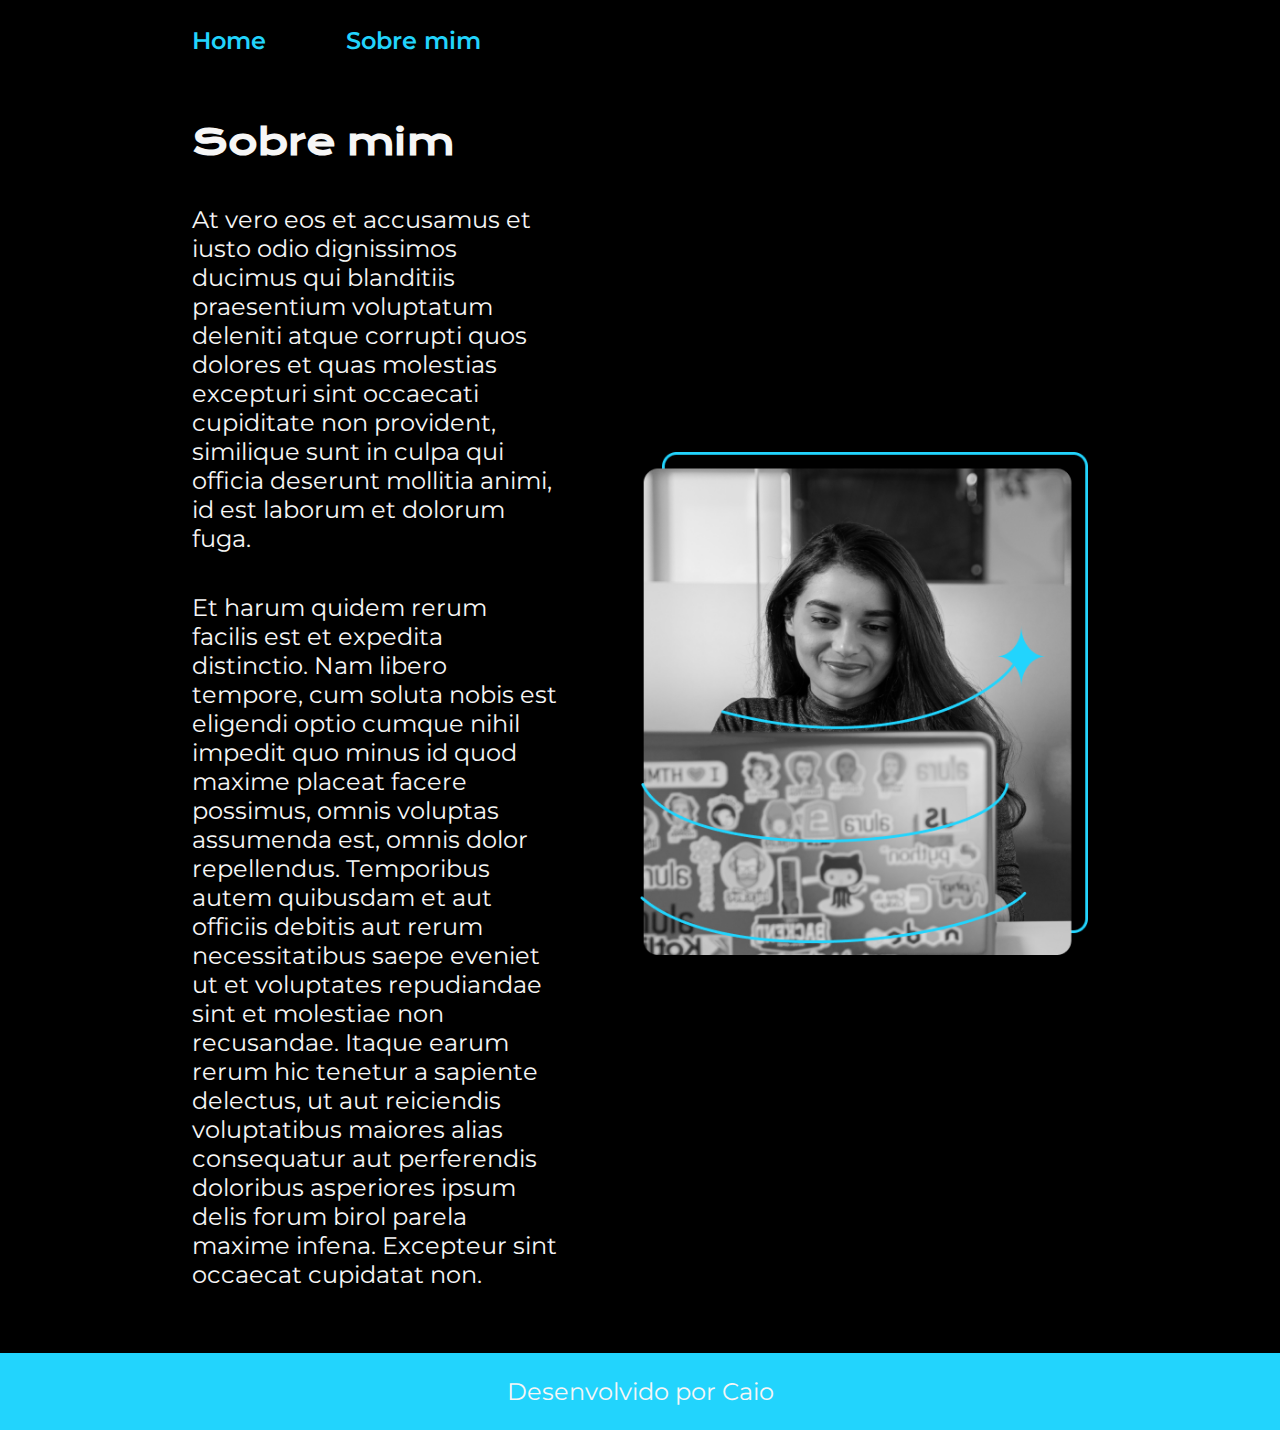
==== about.html @ fdb68b57 "first commit" ====
<!DOCTYPE html>
<html lang="en">

<head>
    <meta charset="UTF-8">
    <meta http-equiv="X-UA-Compatible" content="IE=edge">
    <meta name="viewport" content="width=device-width, initial-scale=1.0">
    <title>Sobre mim</title>
    <link rel="stylesheet" href="styles/style.css">
</head>

<body>
    <header class="cabecalho">
        <nav class="cabecalho_menu">
            <a class="cabecalho_menu_link" href="index.html">Home</a>
            <a class="cabecalho_menu_link" href="./about.html">Sobre mim</a>
        </nav>
    </header>
    <main class="apresentacao">
        <section class="apresentacao_conteudo">
            <h1 class="apresentacao_conteudo_titulo">Sobre mim</h1>
            <p class="apresentacao_conteudo_texto">
                At vero eos et accusamus et iusto odio dignissimos ducimus qui blanditiis praesentium voluptatum deleniti
                atque corrupti quos dolores et quas molestias excepturi sint occaecati cupiditate non provident,
                similique sunt in culpa qui officia deserunt mollitia animi, id est laborum et dolorum fuga.
            </p>
            <p class="apresentacao_conteudo_texto">
                Et harum quidem rerum facilis est et expedita distinctio. Nam libero tempore, cum soluta nobis est
                eligendi optio cumque nihil impedit quo minus id quod maxime placeat facere possimus, omnis voluptas
                assumenda est, omnis dolor repellendus. Temporibus autem quibusdam et aut officiis debitis aut rerum
                necessitatibus saepe eveniet ut et voluptates repudiandae sint et molestiae non recusandae. Itaque earum
                rerum hic tenetur a sapiente delectus, ut aut reiciendis voluptatibus maiores alias consequatur aut
                perferendis doloribus asperiores ipsum delis forum birol parela maxime infena. Excepteur sint occaecat
                cupidatat non.
            </p>
        </section>
        <img class="apresentacao_imagem" src="assets/Imagem.png">
    </main>
    <footer class="rodape">
        <p>Desenvolvido por Caio</p>
    </footer>
</body>

</html>
---- styles/style.css ----
@import url('https://fonts.googleapis.com/css2?family=Krona+One&display=swap');
@import url('https://fonts.googleapis.com/css2?family=Krona+One&family=Montserrat&display=swap');
@import url('https://fonts.googleapis.com/css2?family=Krona+One&family=Montserrat:wght@400;600&display=swap');

:root {
    --cor-principal: #000000;
    --cor-secundaria: #F6F6F6;
    --cor-terciaria: #22D4FD;
    --cor-hover: #272727;

    --fonte-primaria: 'Krona One', sans-serif;
    --fonte-secundaria: 'Montserrat', sans-serif;
}

* {
    margin: 0;
    padding: 0;
}
body {
    box-sizing: border-box;
    background-color: var(--cor-principal);
    color: var(--cor-secundaria);
}

.cabecalho{
    padding: 2% 0% 0% 15%;
}

.cabecalho_menu{
    display: flex;
    gap: 80px;
}

.apresentacao {
    padding: 5% 15%;
    display: flex;
    align-items: center;
    justify-content: space-between;
    gap: 82px;
}

.apresentacao_conteudo {
    width: 50%;
    display: flex;
    flex-direction: column;
    gap: 40px;
}

.apresentacao_conteudo_titulo {
    font-size: 2.25rem;
    font-family: var(--fonte-primaria);
}

.titulo-destaque {
    color: var(--cor-terciaria);
}

.apresentacao_conteudo_texto {
    font-size: 1.5rem;
    font-family: var(--fonte-secundaria);
}

.apresentacao_links {
    display: flex;
    flex-direction: column;
    justify-content: space-between;
    align-items: center;
    gap: 32px;
}

.apresentacao_links_subtitulo {
    font-family: 'krone One', sans-serif;
    font-weight: 400;
    font-display: 1.5rem;
}

.apresnetacao_links_navegacao {
    display: flex;
    justify-content: center;
    gap: 16px;
    border: 2px solid var(--cor-terciaria);
    width: 50%;
    text-align: center;
    border-radius: 8px;
    font-size: 1.5rem;
    font-weight: 600;
    text-decoration: none;
    padding: 21.5px 0;
    color: var(--cor-secundaria);
    font-family: var(--fonte-secundaria);
}

.apresnetacao_links_navegacao:hover {
    background-color: var(--cor-hover);
}

.apresentacao_imagem {
    width: 50%;    
}

.rodape {
    padding: 1.5rem;
    color: var(--cor-primaria);
    background-color: var(--cor-terciaria);
    text-align: center;
    font-family: var(--fonte-secundaria);
    font-size: 1.5rem;
    font-weight: 400;
}

.cabecalho_menu_link{
    font-family: var(--fonte-secundaria);
    font-size: 1.5rem;
    font-weight: 600;
    color: var(--cor-terciaria);
    text-decoration: none;
}

@media (max-width: 1200px) {
    .cabecalho {
        padding: 10%;
    }

    .cabecalho_menu {
        justify-content: center;
    }

    .apresentacao {
        flex-direction: column-reverse;
        padding: 5%;
    }

    .apresentacao_conteudo {
        width: auto;
    }
}
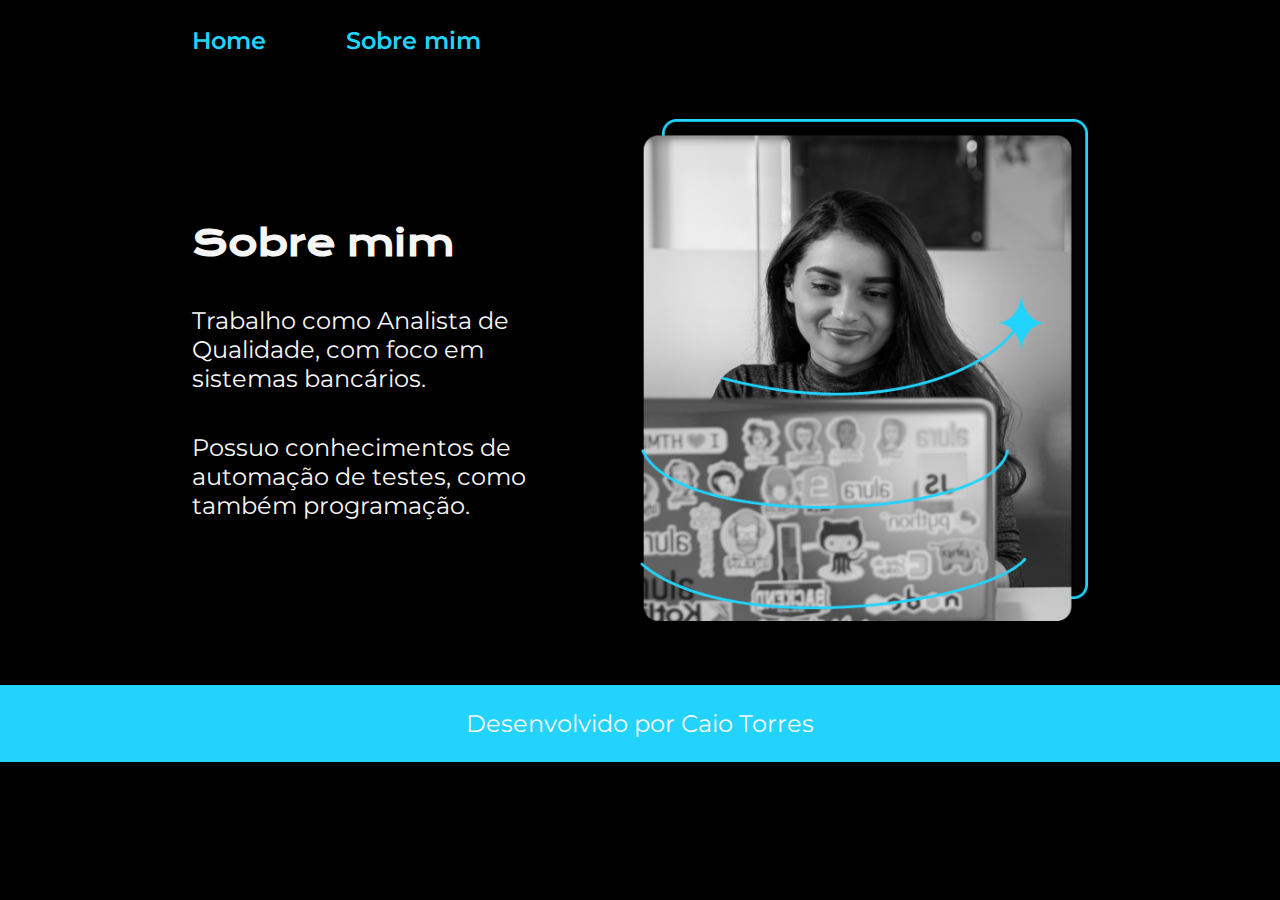
==== commit 8bccc2b3: "atualizando projeto" ====
--- a/about.html
+++ b/about.html
@@ -20,24 +20,16 @@
         <section class="apresentacao_conteudo">
             <h1 class="apresentacao_conteudo_titulo">Sobre mim</h1>
             <p class="apresentacao_conteudo_texto">
-                At vero eos et accusamus et iusto odio dignissimos ducimus qui blanditiis praesentium voluptatum deleniti
-                atque corrupti quos dolores et quas molestias excepturi sint occaecati cupiditate non provident,
-                similique sunt in culpa qui officia deserunt mollitia animi, id est laborum et dolorum fuga.
+                Trabalho como Analista de Qualidade, com foco em sistemas bancários.
             </p>
             <p class="apresentacao_conteudo_texto">
-                Et harum quidem rerum facilis est et expedita distinctio. Nam libero tempore, cum soluta nobis est
-                eligendi optio cumque nihil impedit quo minus id quod maxime placeat facere possimus, omnis voluptas
-                assumenda est, omnis dolor repellendus. Temporibus autem quibusdam et aut officiis debitis aut rerum
-                necessitatibus saepe eveniet ut et voluptates repudiandae sint et molestiae non recusandae. Itaque earum
-                rerum hic tenetur a sapiente delectus, ut aut reiciendis voluptatibus maiores alias consequatur aut
-                perferendis doloribus asperiores ipsum delis forum birol parela maxime infena. Excepteur sint occaecat
-                cupidatat non.
+                Possuo conhecimentos de automação de testes, como também programação.
             </p>
         </section>
         <img class="apresentacao_imagem" src="assets/Imagem.png">
     </main>
     <footer class="rodape">
-        <p>Desenvolvido por Caio</p>
+        <p>Desenvolvido por Caio Torres</p>
     </footer>
 </body>
 
